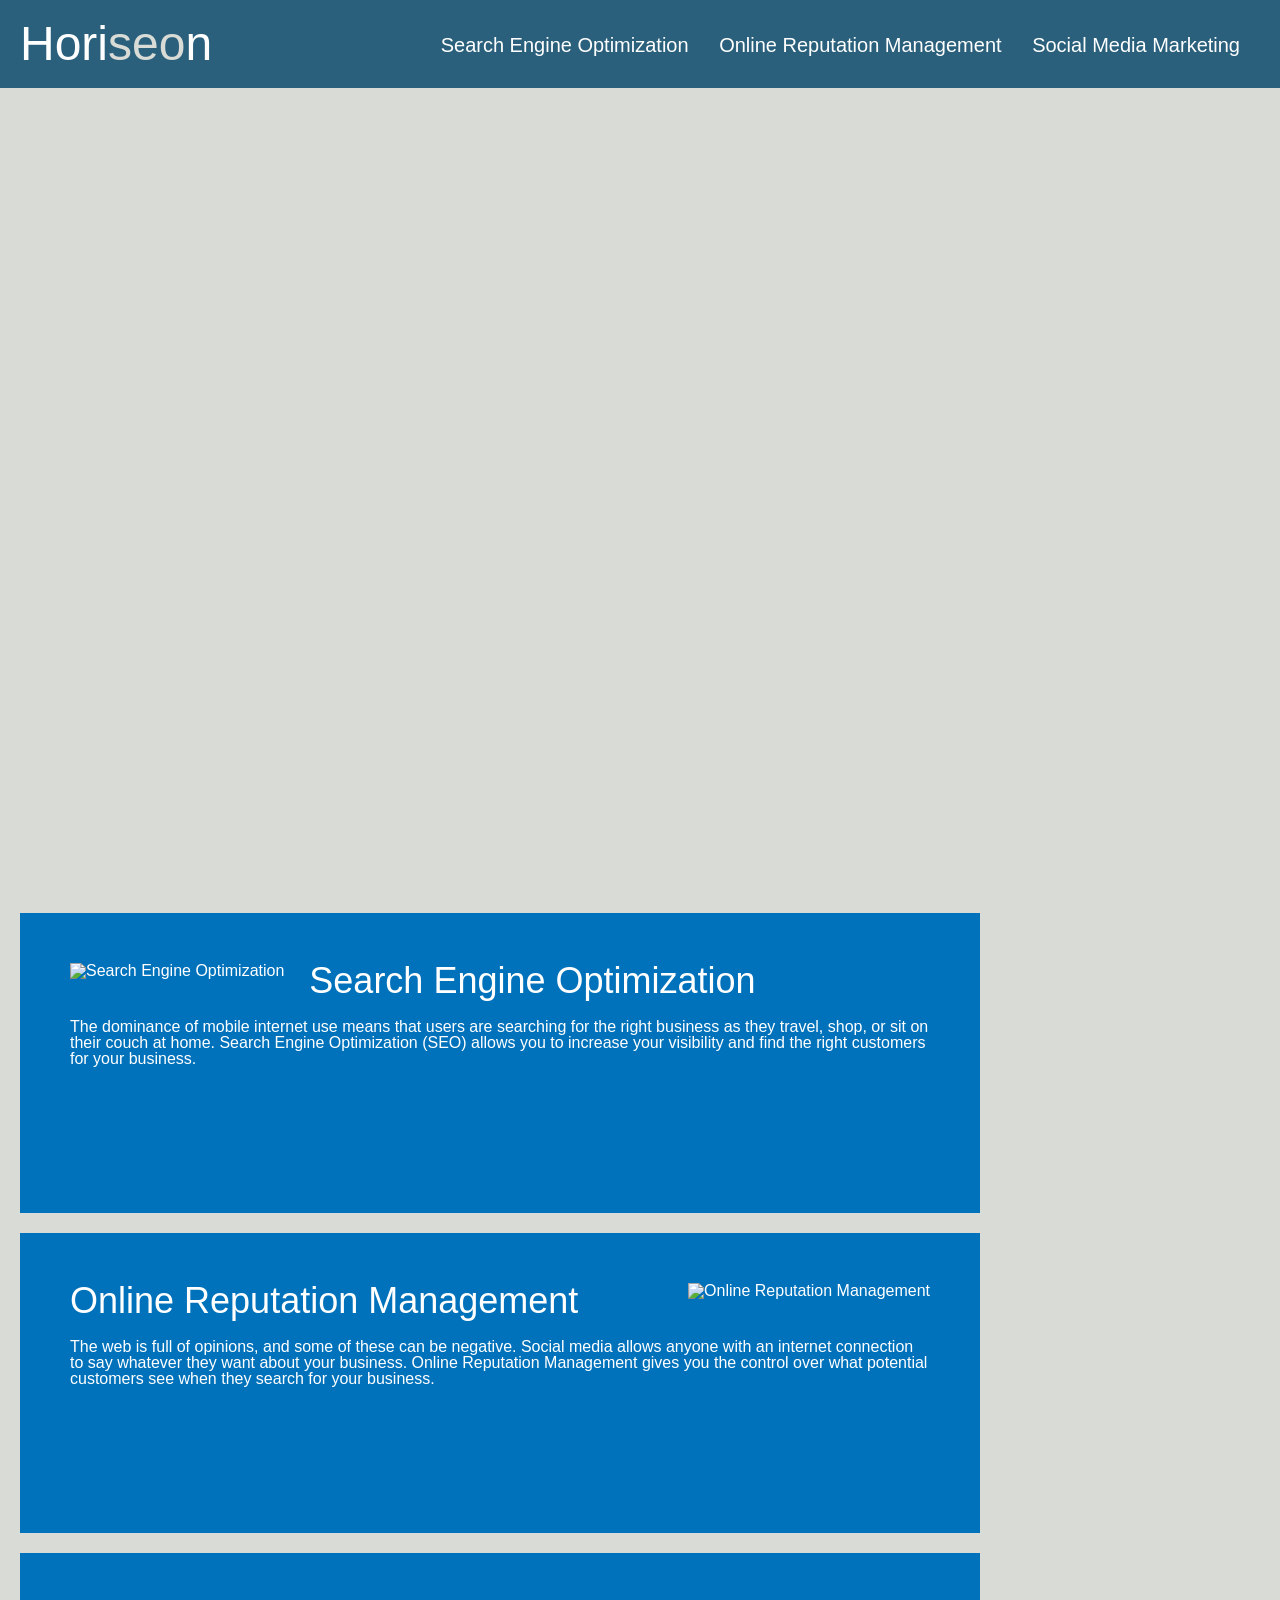
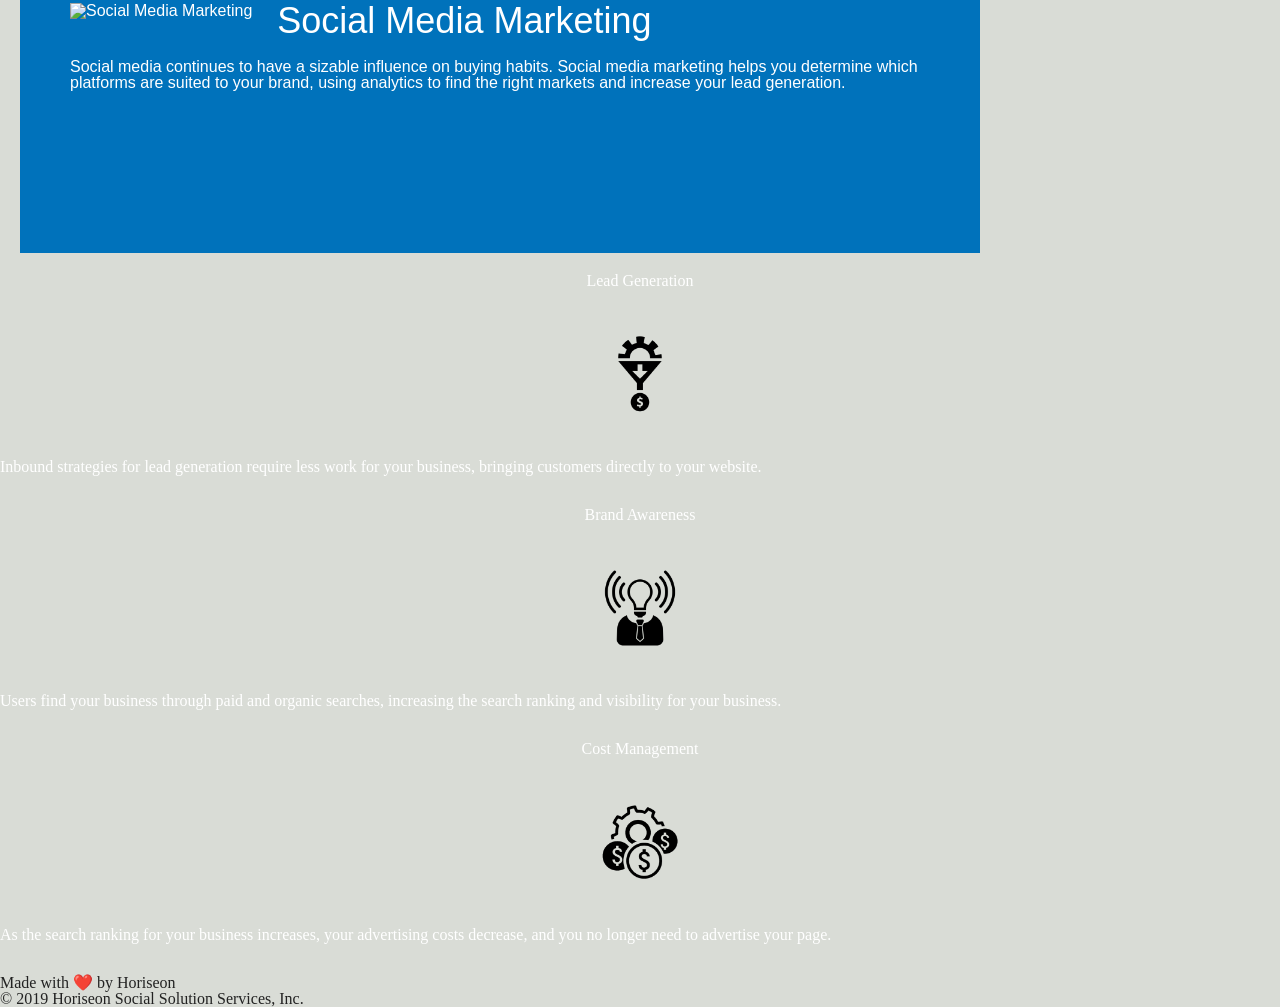
==== index.html @ 80b2a775 "substituted div tags for tags that has accessibility" ====
<!DOCTYPE html>
<html lang="en-us">

<head>
    <meta charset="UTF-8" />
    <link rel="stylesheet" type="text/css" href="./assets/css/reset.css">
    <link rel="stylesheet" type="text/css" href="./assets/css/style.css">
    <title>Horiseon - Digital Marketing</title>
</head>

<body>
    <header>
        <!-- Name of the company - Logo -->
        <h1>Hori<span class="seo">seo</span>n</h1>
        <!-- Navigation Bar -->
        <nav>
            <ul>
                <li><a href="#search-engine-optimization">Search Engine Optimization</a></li>
                <li><a href="#online-reputation-management">Online Reputation Management</a></li>
                <li><a href="#social-media-marketing">Social Media Marketing</a></li>
            </ul>
        </nav>
    </header>

    <main>
        <figure>
            <img src="" alt="">
        </figure>
    </main>

    <article>
        <div class="search-engine-optimization">
            <figure>
                <img src="./assets/images/search-engine-optimization.jpg" class="float-left" alt="Search Engine Optimization"/>
            </figure>
            <h2>Search Engine Optimization</h2>
            <p>The dominance of mobile internet use means that users are searching for the right business as they travel, shop, or sit on their couch at home. Search Engine Optimization (SEO) allows you to increase your visibility and find the right customers for your business.</p>
        </div>

        <div id="online-reputation-management" class="online-reputation-management">
            <figure>
                <img src="./assets/images/online-reputation-management.jpg" class="float-right" alt="Online Reputation Management" />
            </figure>
            <h2>Online Reputation Management</h2>
            <p>The web is full of opinions, and some of these can be negative. Social media allows anyone with an internet connection to say whatever they want about your business. Online Reputation Management gives you the control over what potential customers see when they search for your business.</p>
        </div>

        <div id="social-media-marketing" class="social-media-marketing">
            <figure>
                <img src="./assets/images/social-media-marketing.jpg" class="float-left" alt="Social Media Marketing"/>
            </figure>
            <h2>Social Media Marketing</h2>
            <p>Social media continues to have a sizable influence on buying habits. Social media marketing helps you determine which platforms are suited to your brand, using analytics to find the right markets and increase your lead generation.</p>
        </div>
    </article>

    <section>
        <div class="benefit-lead">
            <h3>Lead Generation</h3>
            <figure>
                <img src="./assets/images/lead-generation.png" alt="Lead Generation" />
            </figure>
            <p>Inbound strategies for lead generation require less work for your business, bringing customers directly to your website.</p>
        </div>
        <div class="benefit-brand">
            <h3>Brand Awareness</h3>
            <figure>
                <img src="./assets/images/brand-awareness.png" alt="Brand Awareness" />
            </figure>
            <p>Users find your business through paid and organic searches, increasing the search ranking and visibility for your business.</p>
        </div>
        <div class="benefit-cost">
            <h3>Cost Management</h3>
            <figure>
                <img src="./assets/images/cost-management.png" alt="Cost Management" />
            </figure>
            <p>As the search ranking for your business increases, your advertising costs decrease, and you no longer need to advertise your page.</p>
        </div>
    </section>

    <footer>
        <h2>Made with ❤️️ by Horiseon</h2>
        <small>&copy; 2019 Horiseon Social Solution Services, Inc.</small>
    </footer>
</body>

</html>
---- assets/css/style.css ----
* {
    box-sizing: border-box;
    padding: 0;
    margin: 0;
}

body {
    background-color: #d9dcd6;
}

header {
    padding: 20px;
    font-family: 'Trebuchet MS', 'Lucida Sans Unicode', 'Lucida Grande', 'Lucida Sans', Arial, sans-serif;
    background-color: #2a607c;
    color: #ffffff;
}

header h1 {
    display: inline-block;
    font-size: 48px;
}

header h1 .seo {
    color: #d9dcd6;
}

header nav {
    padding-top: 15px;
    margin-right: 20px;
    float: right;
    font-family: 'Gill Sans', 'Gill Sans MT', Calibri, 'Trebuchet MS', sans-serif;
    font-size: 20px;
}

header nav ul {
    list-style-type: none;
}

header nav ul li {
    display: inline-block;
    margin-left: 25px;
}

a {
    color: #ffffff;
    text-decoration: none;
}

p {
    font-size: 16px;
}

main {
    height: 800px;
    width: 100%;
    margin-bottom: 25px;
    background-image: url("../images/digital-marketing-meeting.jpg");
    background-size: cover;
    background-position: center;
}

.float-left {
    float: left;
    margin-right: 25px;
}

.float-right {
    float: right;
    margin-left: 25px;
}

article {
    width: 75%;
    display: inline-block;
    margin-left: 20px;
}

.benefits {
    margin-right: 20px;
    padding: 20px;
    clear: both;
    float: right;
    width: 20%;
    height: 100%;
    font-family: 'Gill Sans', 'Gill Sans MT', Calibri, 'Trebuchet MS', sans-serif;
    background-color: #2589bd;
}

.benefit-lead {
    margin-bottom: 32px;
    color: #ffffff;
}

.benefit-brand {
    margin-bottom: 32px;
    color: #ffffff;
}

.benefit-cost {
    margin-bottom: 32px;
    color: #ffffff;
}

.benefit-lead h3 {
    margin-bottom: 10px;
    text-align: center;
}

.benefit-brand h3 {
    margin-bottom: 10px;
    text-align: center;
}

.benefit-cost h3 {
    margin-bottom: 10px;
    text-align: center;
}

.benefit-lead img {
    display: block;
    margin: 10px auto;
    max-width: 150px;
}

.benefit-brand img {
    display: block;
    margin: 10px auto;
    max-width: 150px;
}

.benefit-cost img {
    display: block;
    margin: 10px auto;
    max-width: 150px;
}

.search-engine-optimization {
    margin-bottom: 20px;
    padding: 50px;
    height: 300px;
    font-family: 'Gill Sans', 'Gill Sans MT', Calibri, 'Trebuchet MS', sans-serif;
    background-color: #0072bb;
    color: #ffffff;
}

.online-reputation-management {
    margin-bottom: 20px;
    padding: 50px;
    height: 300px;
    font-family: 'Gill Sans', 'Gill Sans MT', Calibri, 'Trebuchet MS', sans-serif;
    background-color: #0072bb;
    color: #ffffff;
}

.social-media-marketing {
    margin-bottom: 20px;
    padding: 50px;
    height: 300px;
    font-family: 'Gill Sans', 'Gill Sans MT', Calibri, 'Trebuchet MS', sans-serif;
    background-color: #0072bb;
    color: #ffffff;
}

.search-engine-optimization img {
    max-height: 200px;
}

.online-reputation-management img {
    max-height: 200px;
}

.social-media-marketing img {
    max-height: 200px;
}

.search-engine-optimization h2 {
    margin-bottom: 20px;
    font-size: 36px;
}

.online-reputation-management h2 {
    margin-bottom: 20px;
    font-size: 36px;
}

.social-media-marketing h2 {
    margin-bottom: 20px;
    font-size: 36px;
}

.footer {
    padding: 30px;
    clear: both;
    font-family: 'Trebuchet MS', 'Lucida Sans Unicode', 'Lucida Grande', 'Lucida Sans', Arial, sans-serif;
    text-align: center;
}

.footer h2 {
    font-size: 20px;
}
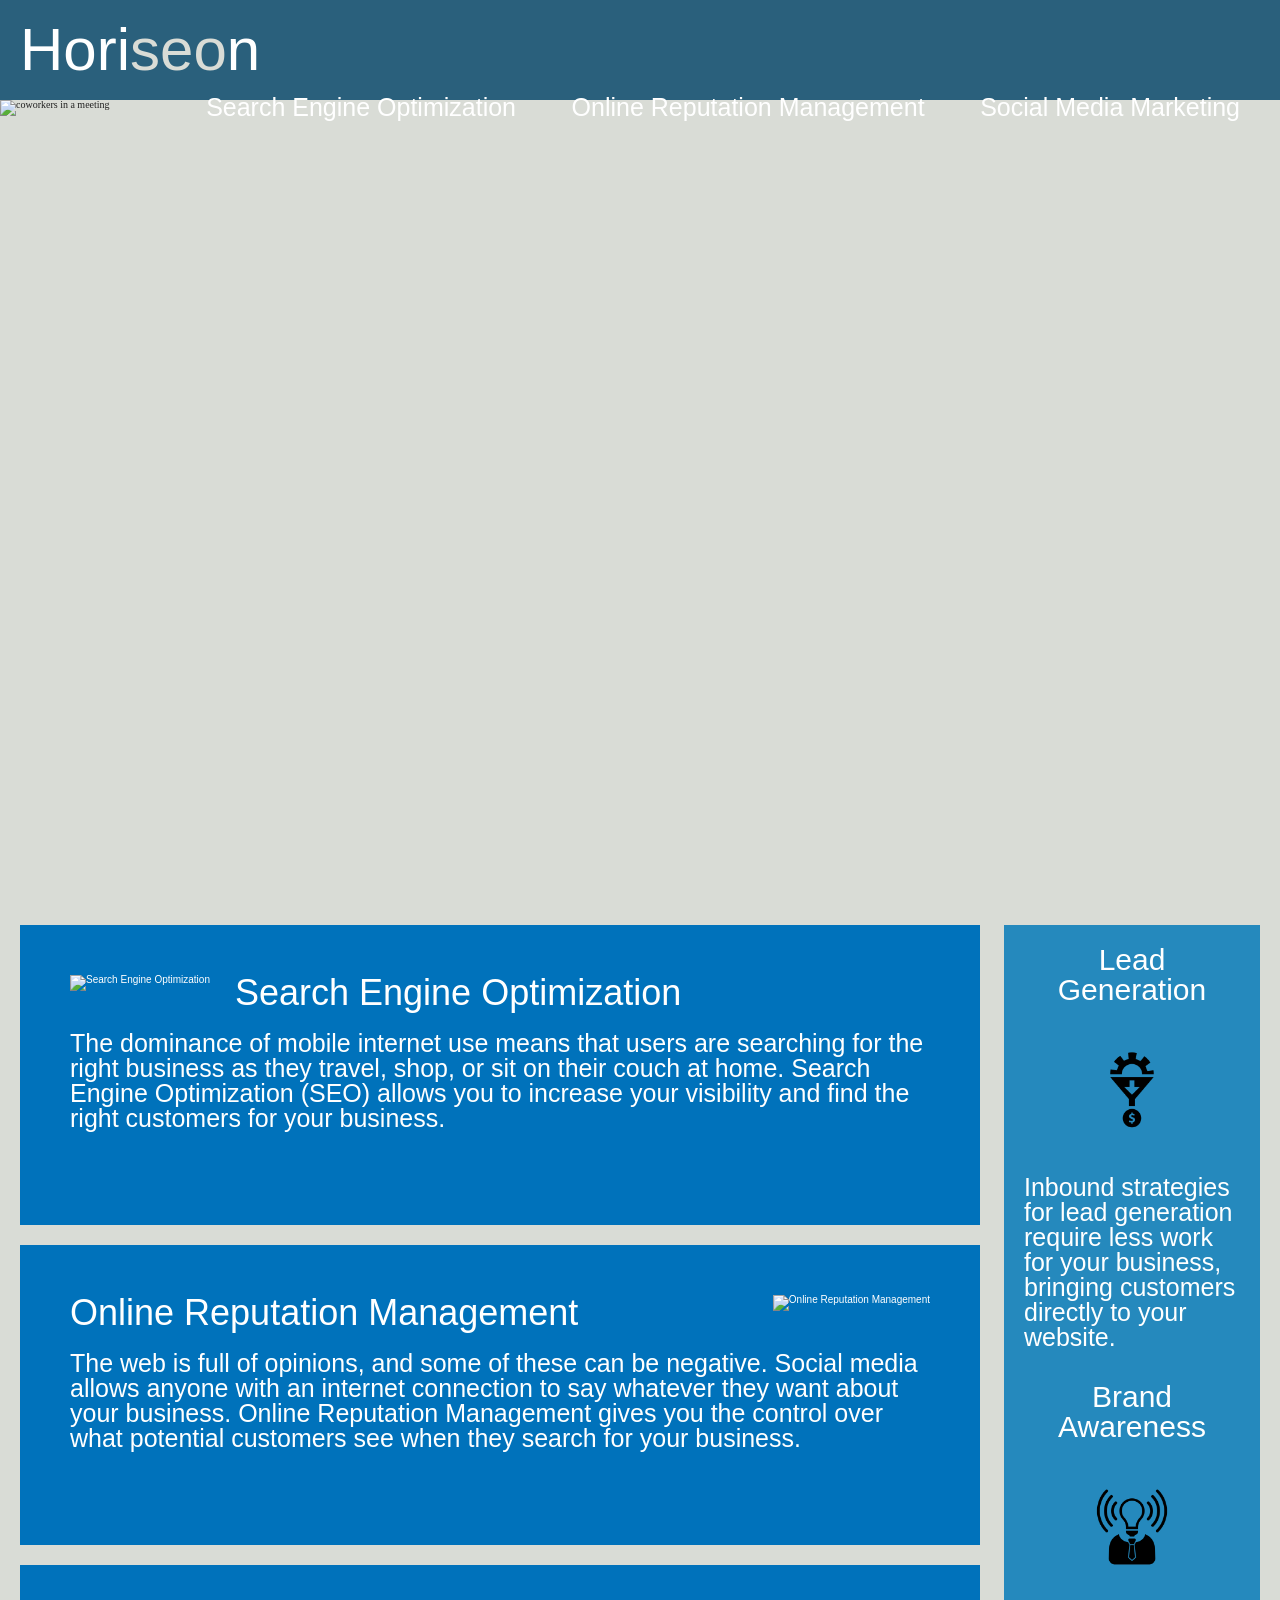
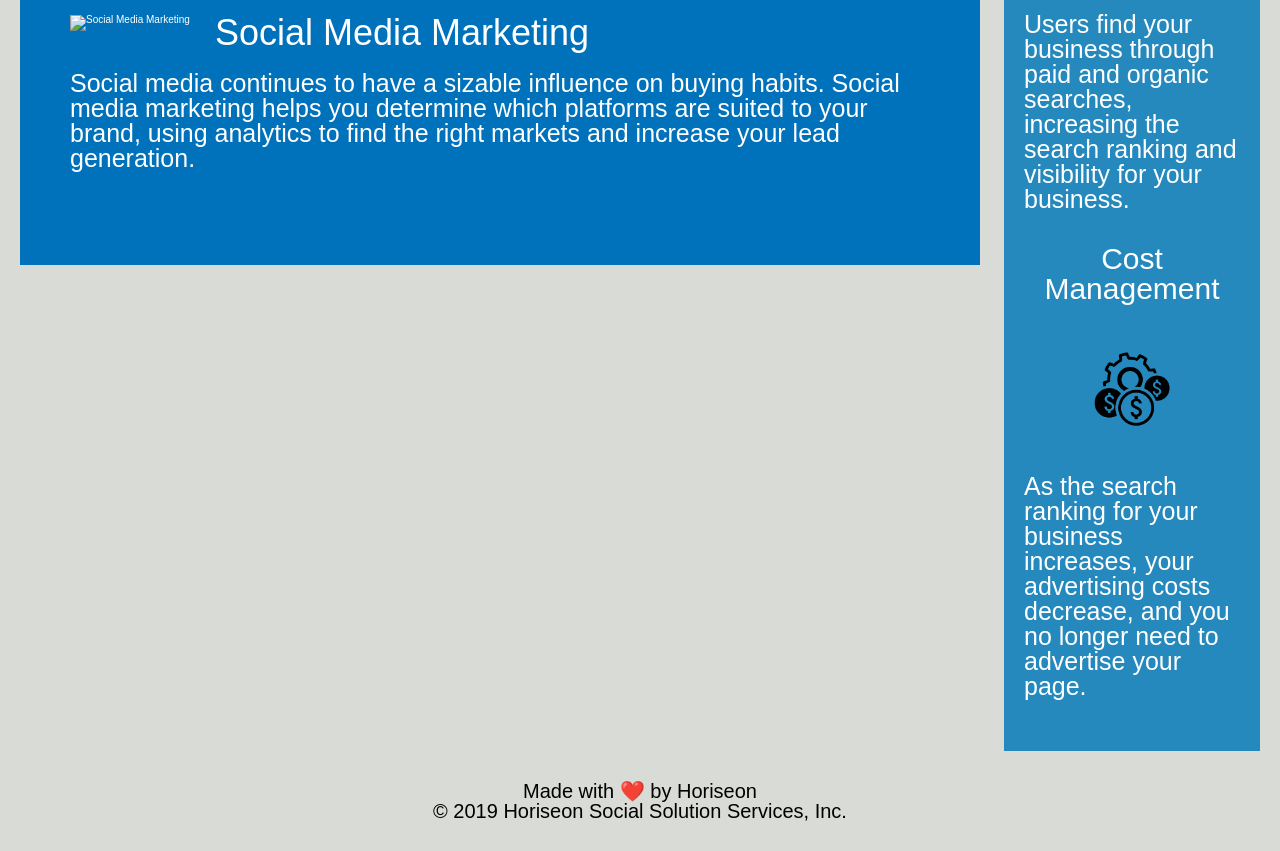
==== commit 43413321: "recovered all tha changes that I thought I had lost" ====
--- a/index.html
+++ b/index.html
@@ -5,83 +5,89 @@
     <meta charset="UTF-8" />
     <link rel="stylesheet" type="text/css" href="./assets/css/reset.css">
     <link rel="stylesheet" type="text/css" href="./assets/css/style.css">
-    <title>Horiseon - Digital Marketing</title>
+    <title>Horiseon - Media Marketing</title>
 </head>
 
 <body>
-    <header>
-        <!-- Name of the company - Logo -->
-        <h1>Hori<span class="seo">seo</span>n</h1>
-        <!-- Navigation Bar -->
-        <nav>
-            <ul>
-                <li><a href="#search-engine-optimization">Search Engine Optimization</a></li>
-                <li><a href="#online-reputation-management">Online Reputation Management</a></li>
-                <li><a href="#social-media-marketing">Social Media Marketing</a></li>
-            </ul>
-        </nav>
-    </header>
+   <header>
+      <!-- Name of the company - Logo -->
+      <h1>Hori<span class="seo">seo</span>n</h1>
+      <!-- Navigation Bar -->
+      <nav>
+         <ul>
+            <li><a href="#search-engine-optimization">Search Engine Optimization</a></li>
+            <li><a href="#online-reputation-management">Online Reputation Management</a></li>
+            <li><a href="#social-media-marketing">Social Media Marketing</a></li>
+         </ul>
+      </nav>
+   </header>
 
-    <main>
-        <figure>
-            <img src="" alt="">
-        </figure>
-    </main>
+   <!-- Main picture -->
+   <main>
+      <figure>
+         <img src="" alt="coworkers in a meeting">
+      </figure>
+   </main>
 
-    <article>
-        <div class="search-engine-optimization">
-            <figure>
-                <img src="./assets/images/search-engine-optimization.jpg" class="float-left" alt="Search Engine Optimization"/>
-            </figure>
-            <h2>Search Engine Optimization</h2>
-            <p>The dominance of mobile internet use means that users are searching for the right business as they travel, shop, or sit on their couch at home. Search Engine Optimization (SEO) allows you to increase your visibility and find the right customers for your business.</p>
-        </div>
+   <!-- Articles connected to nav link -->
+   <article>
+      <div id="search-engine-optimization" class="content-box">
+         <figure>
+            <img src="./assets/images/search-engine-optimization.jpg" class="float-left" alt="Search Engine Optimization"/>
+         </figure>
+         <h2>Search Engine Optimization</h2>
+         <p>The dominance of mobile internet use means that users are searching for the right business as they travel, shop, or sit on their couch at home. Search Engine Optimization (SEO) allows you to increase your visibility and find the right customers for your business.</p>
+      </div>
+      
+      <div id="online-reputation-management" class="content-box">
+         <figure>
+            <img src="./assets/images/online-reputation-management.jpg" class="float-right" alt="Online Reputation Management" />
+         </figure>
+         <h2>Online Reputation Management</h2>
+         <p>The web is full of opinions, and some of these can be negative. Social media allows anyone with an internet connection to say whatever they want about your business. Online Reputation Management gives you the control over what potential customers see when they search for your business.</p>
+      </div>
 
-        <div id="online-reputation-management" class="online-reputation-management">
-            <figure>
-                <img src="./assets/images/online-reputation-management.jpg" class="float-right" alt="Online Reputation Management" />
-            </figure>
-            <h2>Online Reputation Management</h2>
-            <p>The web is full of opinions, and some of these can be negative. Social media allows anyone with an internet connection to say whatever they want about your business. Online Reputation Management gives you the control over what potential customers see when they search for your business.</p>
-        </div>
+      <div id="social-media-marketing" class="content-box">
+         <figure>
+            <img src="./assets/images/social-media-marketing.jpg" class="float-left" alt="Social Media Marketing"/>
+         </figure>
+         <h2>Social Media Marketing</h2>
+         <p>Social media continues to have a sizable influence on buying habits. Social media marketing helps you determine which platforms are suited to your brand, using analytics to find the right markets and increase your lead generation.</p>
+      </div>
+   </article>
 
-        <div id="social-media-marketing" class="social-media-marketing">
-            <figure>
-                <img src="./assets/images/social-media-marketing.jpg" class="float-left" alt="Social Media Marketing"/>
-            </figure>
-            <h2>Social Media Marketing</h2>
-            <p>Social media continues to have a sizable influence on buying habits. Social media marketing helps you determine which platforms are suited to your brand, using analytics to find the right markets and increase your lead generation.</p>
-        </div>
-    </article>
+   <!-- Benefits Container -->
+   <section class="benefits">
+      <div class="benefit-box">
+         <h3>Lead Generation</h3>
+         <figure>
+            <img src="./assets/images/lead-generation.png" alt="Lead Generation" />
+         </figure>
+         <p>Inbound strategies for lead generation require less work for your business, bringing customers directly to your website.</p>
+      </div>
 
-    <section>
-        <div class="benefit-lead">
-            <h3>Lead Generation</h3>
-            <figure>
-                <img src="./assets/images/lead-generation.png" alt="Lead Generation" />
-            </figure>
-            <p>Inbound strategies for lead generation require less work for your business, bringing customers directly to your website.</p>
-        </div>
-        <div class="benefit-brand">
-            <h3>Brand Awareness</h3>
-            <figure>
-                <img src="./assets/images/brand-awareness.png" alt="Brand Awareness" />
-            </figure>
-            <p>Users find your business through paid and organic searches, increasing the search ranking and visibility for your business.</p>
-        </div>
-        <div class="benefit-cost">
-            <h3>Cost Management</h3>
-            <figure>
-                <img src="./assets/images/cost-management.png" alt="Cost Management" />
-            </figure>
-            <p>As the search ranking for your business increases, your advertising costs decrease, and you no longer need to advertise your page.</p>
-        </div>
-    </section>
+      <div class="benefit-box">
+         <h3>Brand Awareness</h3>
+         <figure>
+            <img src="./assets/images/brand-awareness.png" alt="Brand Awareness" />
+         </figure>
+         <p>Users find your business through paid and organic searches, increasing the search ranking and visibility for your business.</p>
+      </div>
 
-    <footer>
-        <h2>Made with ❤️️ by Horiseon</h2>
-        <small>&copy; 2019 Horiseon Social Solution Services, Inc.</small>
-    </footer>
+      <div class="benefit-box">
+         <h3>Cost Management</h3>
+         <figure>
+            <img src="./assets/images/cost-management.png" alt="Cost Management" />
+         </figure>
+         <p>As the search ranking for your business increases, your advertising costs decrease, and you no longer need to advertise your page.</p>
+      </div>
+   </section>
+
+   <!-- Footer of the page -->
+   <footer>
+      <h2>Made with ❤️️ by Horiseon</h2>
+      <small>&copy; 2019 Horiseon Social Solution Services, Inc.</small>
+   </footer>
 </body>
 
 </html>
--- a/assets/css/style.css
+++ b/assets/css/style.css
@@ -4,20 +4,39 @@
     margin: 0;
 }
 
+html {
+    font-size: 10px;
+}
+
+h1 {
+    display: inline-block;
+    font-size: 6rem;
+}
+
+h2 {
+    font-size: 4.5rem;
+}
+
+h3 {
+    font-size: 3rem;
+}
+
+a, p {
+    font-size: 2.5rem;
+    text-decoration: none;
+    color: white;
+}
+
 body {
     background-color: #d9dcd6;
 }
 
+/* LOGO AND NAVIGATION BAR */
 header {
-    padding: 20px;
+    padding: 2rem;
     font-family: 'Trebuchet MS', 'Lucida Sans Unicode', 'Lucida Grande', 'Lucida Sans', Arial, sans-serif;
     background-color: #2a607c;
     color: #ffffff;
-}
-
-header h1 {
-    display: inline-block;
-    font-size: 48px;
 }
 
 header h1 .seo {
@@ -25,11 +44,11 @@
 }
 
 header nav {
-    padding-top: 15px;
-    margin-right: 20px;
+    padding-top: 1.5rem;
+    margin-right: 2rem;
     float: right;
     font-family: 'Gill Sans', 'Gill Sans MT', Calibri, 'Trebuchet MS', sans-serif;
-    font-size: 20px;
+    font-size: 2rem;
 }
 
 header nav ul {
@@ -38,46 +57,59 @@
 
 header nav ul li {
     display: inline-block;
-    margin-left: 25px;
+    margin-left: 5rem;
 }
 
-a {
-    color: #ffffff;
-    text-decoration: none;
-}
-
-p {
-    font-size: 16px;
-}
-
+/* MAIN PICTURE OF THE WEBSITE */
 main {
-    height: 800px;
+    height: 80rem;
     width: 100%;
-    margin-bottom: 25px;
+    margin-bottom: 2.5rem;
     background-image: url("../images/digital-marketing-meeting.jpg");
     background-size: cover;
     background-position: center;
 }
 
+/* ARTICLES CONNECTED TO NAV LINK */
 .float-left {
     float: left;
-    margin-right: 25px;
+    margin-right: 2.5rem;
 }
 
 .float-right {
     float: right;
-    margin-left: 25px;
+    margin-left: 2.5rem;
 }
 
 article {
     width: 75%;
     display: inline-block;
-    margin-left: 20px;
+    margin-left: 2rem;
 }
 
+.content-box {
+    margin-bottom: 2rem;
+    padding: 5rem;
+    height: 30rem;
+    font-family: 'Gill Sans', 'Gill Sans MT', Calibri, 'Trebuchet MS', sans-serif;
+    background-color: #0072bb;
+    color: #ffffff;
+}
+
+.content-box img {
+    max-height: 20rem;
+}
+
+.content-box h2 {
+    margin-bottom: 2rem;
+    font-size: 3.6rem;
+}
+
+
+/* BENEFITS */
 .benefits {
-    margin-right: 20px;
-    padding: 20px;
+    margin-right: 2rem;
+    padding: 2rem;
     clear: both;
     float: right;
     width: 20%;
@@ -86,115 +118,32 @@
     background-color: #2589bd;
 }
 
-.benefit-lead {
-    margin-bottom: 32px;
+.benefit-box {
+    margin-bottom: 3.2rem;
     color: #ffffff;
 }
 
-.benefit-brand {
-    margin-bottom: 32px;
-    color: #ffffff;
-}
-
-.benefit-cost {
-    margin-bottom: 32px;
-    color: #ffffff;
-}
-
-.benefit-lead h3 {
-    margin-bottom: 10px;
+.benefit-box h3 {
+    margin-bottom: 1rem;
     text-align: center;
 }
 
-.benefit-brand h3 {
-    margin-bottom: 10px;
-    text-align: center;
+.benefit-box img {
+    display: block;
+    margin: 1rem auto;
+    max-width: 15rem;
 }
 
-.benefit-cost h3 {
-    margin-bottom: 10px;
-    text-align: center;
-}
 
-.benefit-lead img {
-    display: block;
-    margin: 10px auto;
-    max-width: 150px;
-}
-
-.benefit-brand img {
-    display: block;
-    margin: 10px auto;
-    max-width: 150px;
-}
-
-.benefit-cost img {
-    display: block;
-    margin: 10px auto;
-    max-width: 150px;
-}
-
-.search-engine-optimization {
-    margin-bottom: 20px;
-    padding: 50px;
-    height: 300px;
-    font-family: 'Gill Sans', 'Gill Sans MT', Calibri, 'Trebuchet MS', sans-serif;
-    background-color: #0072bb;
-    color: #ffffff;
-}
-
-.online-reputation-management {
-    margin-bottom: 20px;
-    padding: 50px;
-    height: 300px;
-    font-family: 'Gill Sans', 'Gill Sans MT', Calibri, 'Trebuchet MS', sans-serif;
-    background-color: #0072bb;
-    color: #ffffff;
-}
-
-.social-media-marketing {
-    margin-bottom: 20px;
-    padding: 50px;
-    height: 300px;
-    font-family: 'Gill Sans', 'Gill Sans MT', Calibri, 'Trebuchet MS', sans-serif;
-    background-color: #0072bb;
-    color: #ffffff;
-}
-
-.search-engine-optimization img {
-    max-height: 200px;
-}
-
-.online-reputation-management img {
-    max-height: 200px;
-}
-
-.social-media-marketing img {
-    max-height: 200px;
-}
-
-.search-engine-optimization h2 {
-    margin-bottom: 20px;
-    font-size: 36px;
-}
-
-.online-reputation-management h2 {
-    margin-bottom: 20px;
-    font-size: 36px;
-}
-
-.social-media-marketing h2 {
-    margin-bottom: 20px;
-    font-size: 36px;
-}
-
-.footer {
-    padding: 30px;
+/* FOOTER OF THE PAGE */
+footer {
+    padding: 3rem;
     clear: both;
     font-family: 'Trebuchet MS', 'Lucida Sans Unicode', 'Lucida Grande', 'Lucida Sans', Arial, sans-serif;
     text-align: center;
 }
 
-.footer h2 {
-    font-size: 20px;
-}
+footer h2, small{
+    font-size: 2rem;
+    color: black;
+}
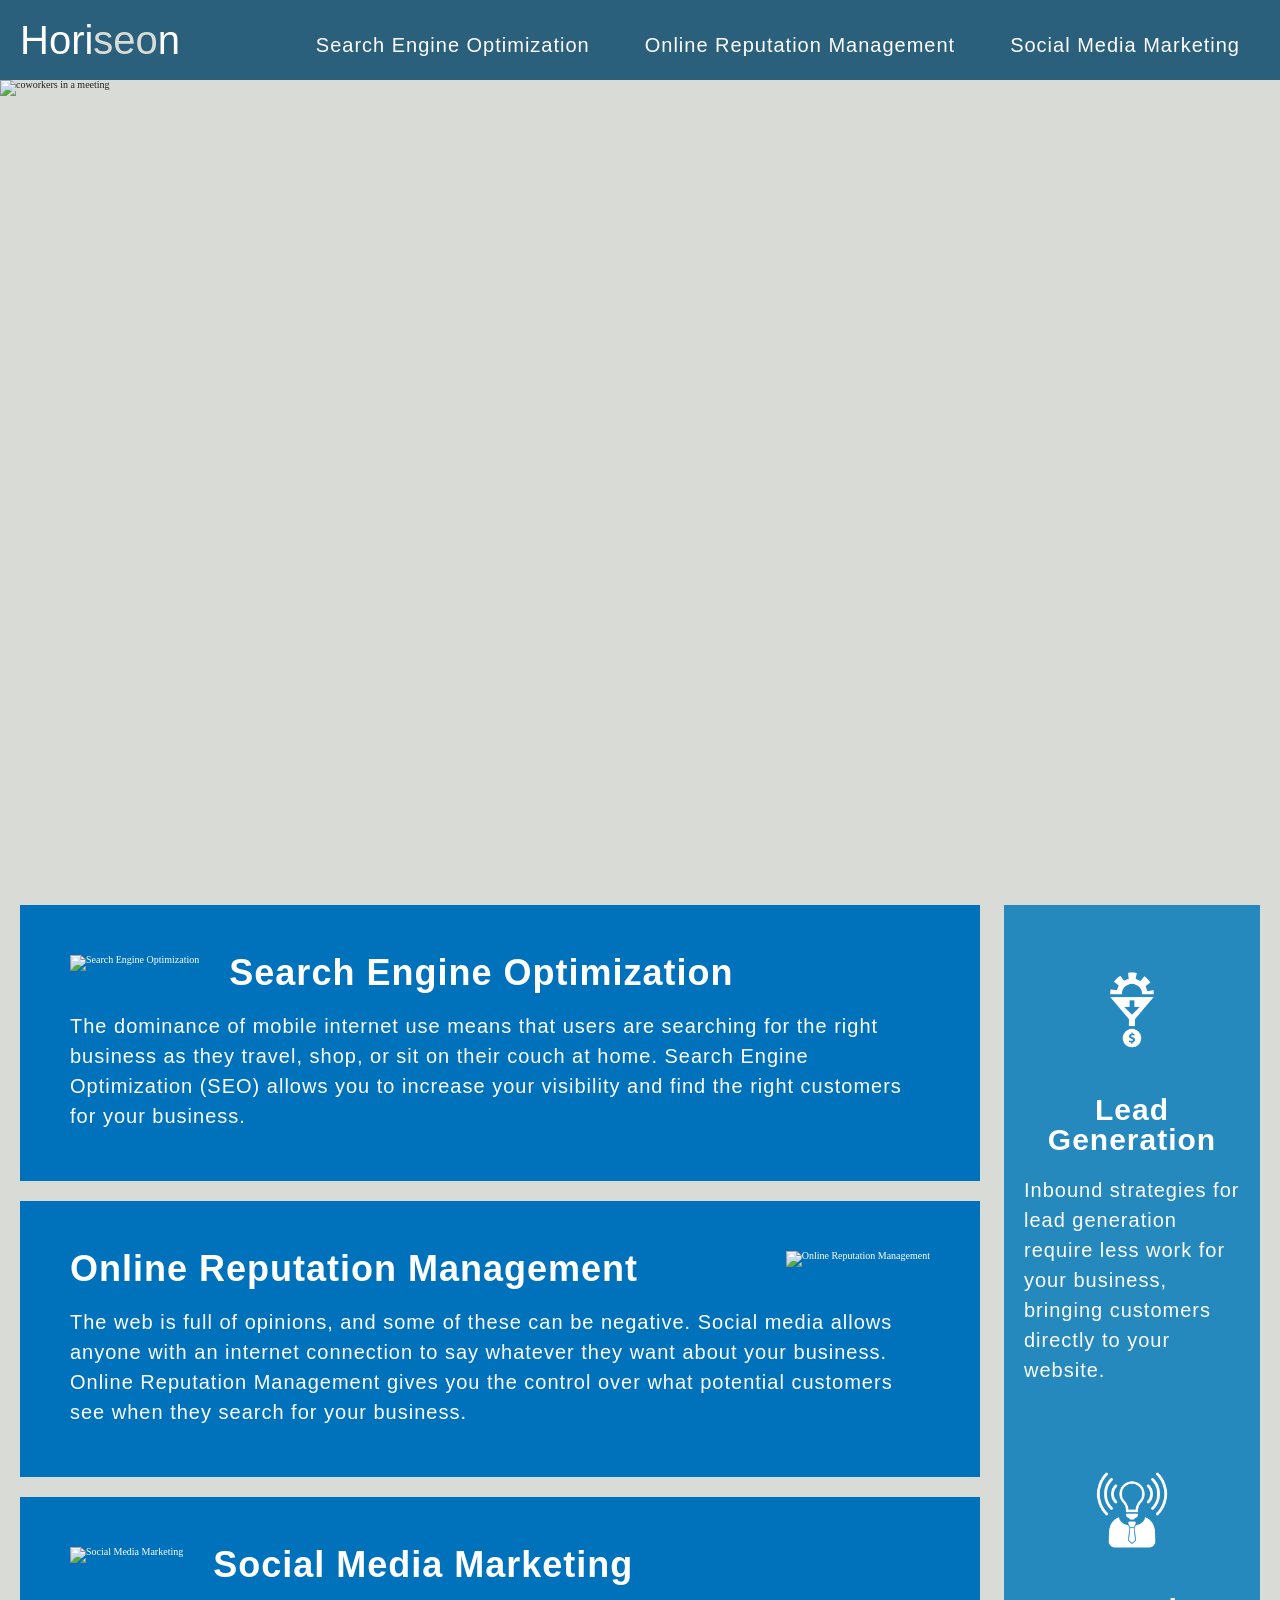
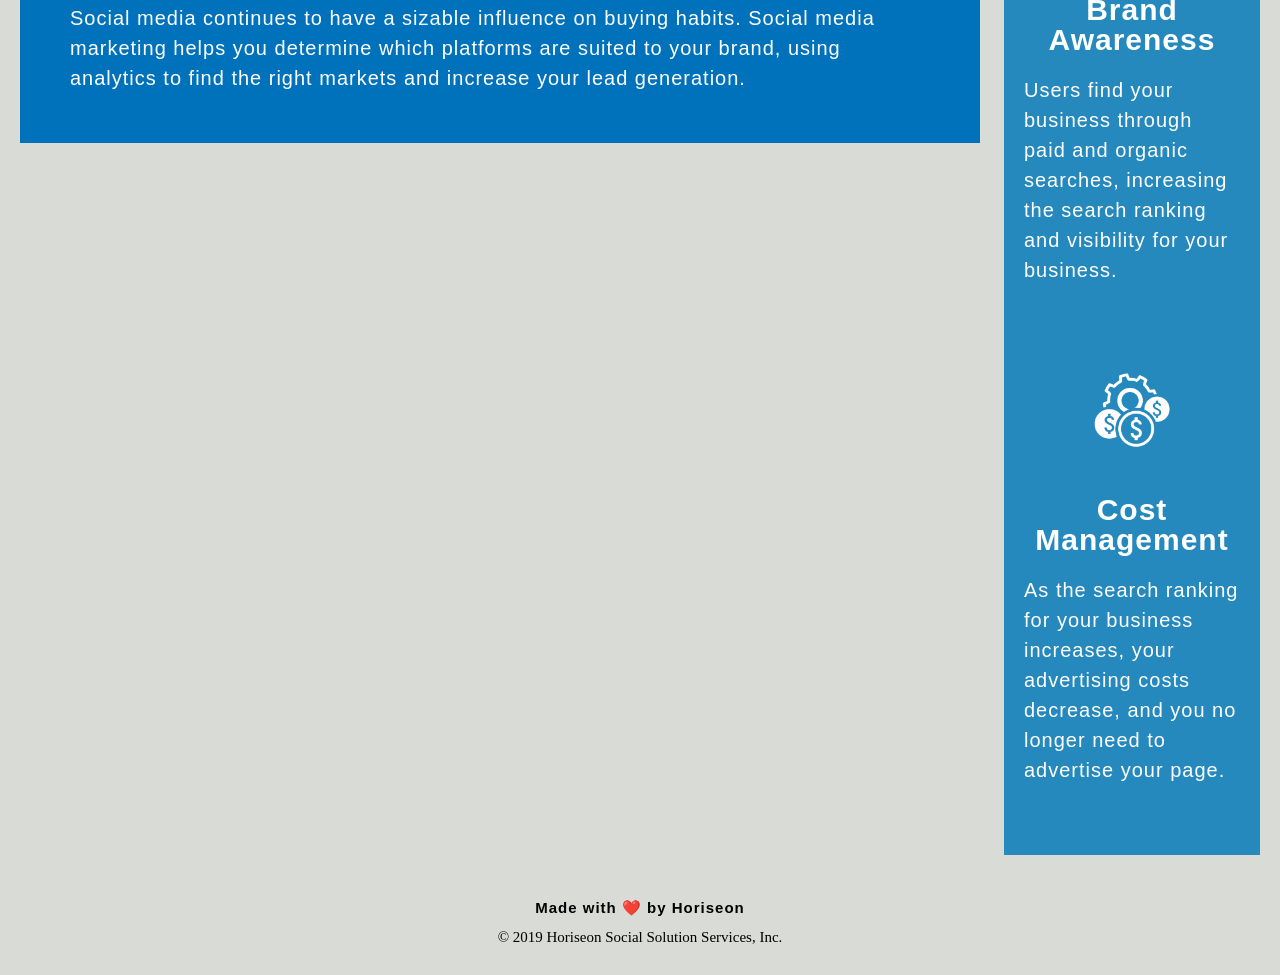
==== commit 87970c13: "Done with accessibility, will start learning about SEO for the next changes" ====
--- a/index.html
+++ b/index.html
@@ -25,7 +25,7 @@
    <!-- Main picture -->
    <main>
       <figure>
-         <img src="" alt="coworkers in a meeting">
+         <img src="" title="coworkers in a meeting">
       </figure>
    </main>
 
@@ -59,26 +59,26 @@
    <!-- Benefits Container -->
    <section class="benefits">
       <div class="benefit-box">
-         <h3>Lead Generation</h3>
          <figure>
             <img src="./assets/images/lead-generation.png" alt="Lead Generation" />
          </figure>
+         <h3>Lead Generation</h3>
          <p>Inbound strategies for lead generation require less work for your business, bringing customers directly to your website.</p>
       </div>
 
       <div class="benefit-box">
-         <h3>Brand Awareness</h3>
          <figure>
             <img src="./assets/images/brand-awareness.png" alt="Brand Awareness" />
          </figure>
+         <h3>Brand Awareness</h3>
          <p>Users find your business through paid and organic searches, increasing the search ranking and visibility for your business.</p>
       </div>
 
       <div class="benefit-box">
-         <h3>Cost Management</h3>
          <figure>
             <img src="./assets/images/cost-management.png" alt="Cost Management" />
          </figure>
+         <h3>Cost Management</h3>
          <p>As the search ranking for your business increases, your advertising costs decrease, and you no longer need to advertise your page.</p>
       </div>
    </section>
--- a/assets/css/style.css
+++ b/assets/css/style.css
@@ -9,32 +9,43 @@
 }
 
 h1 {
+    font-family: 'Trebuchet MS', 'Lucida Sans Unicode', 'Lucida Grande', 'Lucida Sans', Arial, sans-serif;
     display: inline-block;
-    font-size: 6rem;
+    font-size: 4rem;
 }
 
 h2 {
-    font-size: 4.5rem;
+    font-family: 'Trebuchet MS', 'Lucida Sans Unicode', 'Lucida Grande', 'Lucida Sans', Arial, sans-serif;
+    font-size: 3rem;
+    letter-spacing: 0.1rem;
+    font-weight: 700;
 }
 
 h3 {
+    font-family: 'Trebuchet MS', 'Lucida Sans Unicode', 'Lucida Grande', 'Lucida Sans', Arial, sans-serif;
     font-size: 3rem;
+    letter-spacing: 0.1rem;
+    font-weight: 700;
 }
 
 a, p {
-    font-size: 2.5rem;
+    font-family: 'Gill Sans', 'Gill Sans MT', Calibri, 'Trebuchet MS', sans-serif;
+    font-size: 2rem;
+    font-weight: 100;
     text-decoration: none;
     color: white;
+    line-height: 1.5;
+    letter-spacing: 0.1rem;
 }
 
 body {
     background-color: #d9dcd6;
 }
 
+
 /* LOGO AND NAVIGATION BAR */
 header {
     padding: 2rem;
-    font-family: 'Trebuchet MS', 'Lucida Sans Unicode', 'Lucida Grande', 'Lucida Sans', Arial, sans-serif;
     background-color: #2a607c;
     color: #ffffff;
 }
@@ -47,18 +58,22 @@
     padding-top: 1.5rem;
     margin-right: 2rem;
     float: right;
-    font-family: 'Gill Sans', 'Gill Sans MT', Calibri, 'Trebuchet MS', sans-serif;
     font-size: 2rem;
 }
 
-header nav ul {
+header ul {
     list-style-type: none;
 }
 
-header nav ul li {
+header li {
     display: inline-block;
     margin-left: 5rem;
 }
+
+header a {
+    line-height: 1;
+}
+
 
 /* MAIN PICTURE OF THE WEBSITE */
 main {
@@ -70,30 +85,31 @@
     background-position: center;
 }
 
+
 /* ARTICLES CONNECTED TO NAV LINK */
 .float-left {
     float: left;
-    margin-right: 2.5rem;
+    margin-right: 3rem;
 }
 
 .float-right {
     float: right;
-    margin-left: 2.5rem;
+    margin-left: 3rem;
 }
 
 article {
     width: 75%;
+    margin-left: 2rem;
     display: inline-block;
-    margin-left: 2rem;
 }
 
 .content-box {
     margin-bottom: 2rem;
     padding: 5rem;
-    height: 30rem;
-    font-family: 'Gill Sans', 'Gill Sans MT', Calibri, 'Trebuchet MS', sans-serif;
+    height: auto;
     background-color: #0072bb;
     color: #ffffff;
+    overflow: auto;
 }
 
 .content-box img {
@@ -114,17 +130,16 @@
     float: right;
     width: 20%;
     height: 100%;
-    font-family: 'Gill Sans', 'Gill Sans MT', Calibri, 'Trebuchet MS', sans-serif;
     background-color: #2589bd;
 }
 
 .benefit-box {
-    margin-bottom: 3.2rem;
+    margin-bottom: 5rem;
     color: #ffffff;
 }
 
 .benefit-box h3 {
-    margin-bottom: 1rem;
+    margin-bottom: 2rem;
     text-align: center;
 }
 
@@ -132,6 +147,7 @@
     display: block;
     margin: 1rem auto;
     max-width: 15rem;
+    filter: invert(1);
 }
 
 
@@ -139,11 +155,11 @@
 footer {
     padding: 3rem;
     clear: both;
-    font-family: 'Trebuchet MS', 'Lucida Sans Unicode', 'Lucida Grande', 'Lucida Sans', Arial, sans-serif;
     text-align: center;
 }
 
 footer h2, small{
-    font-size: 2rem;
+    font-size: 1.5rem;
     color: black;
+    padding: 1.5rem;
 }
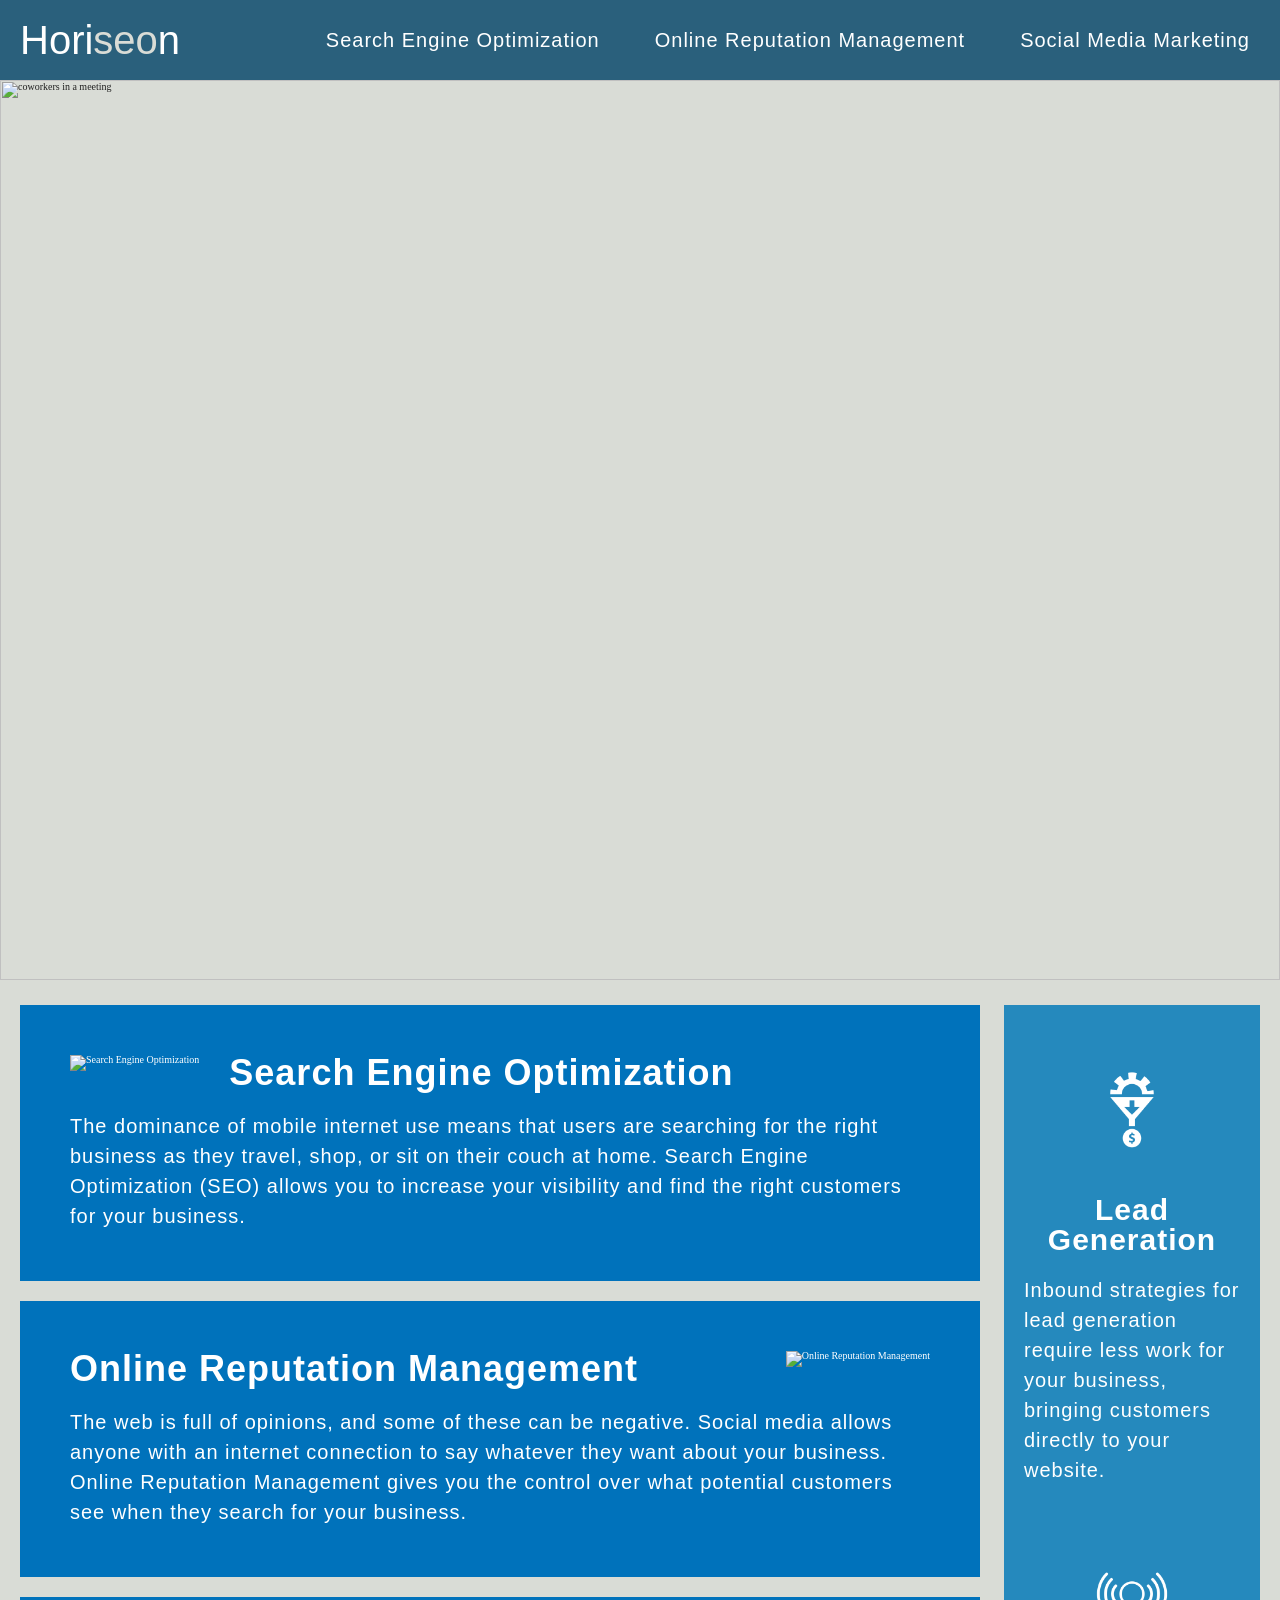
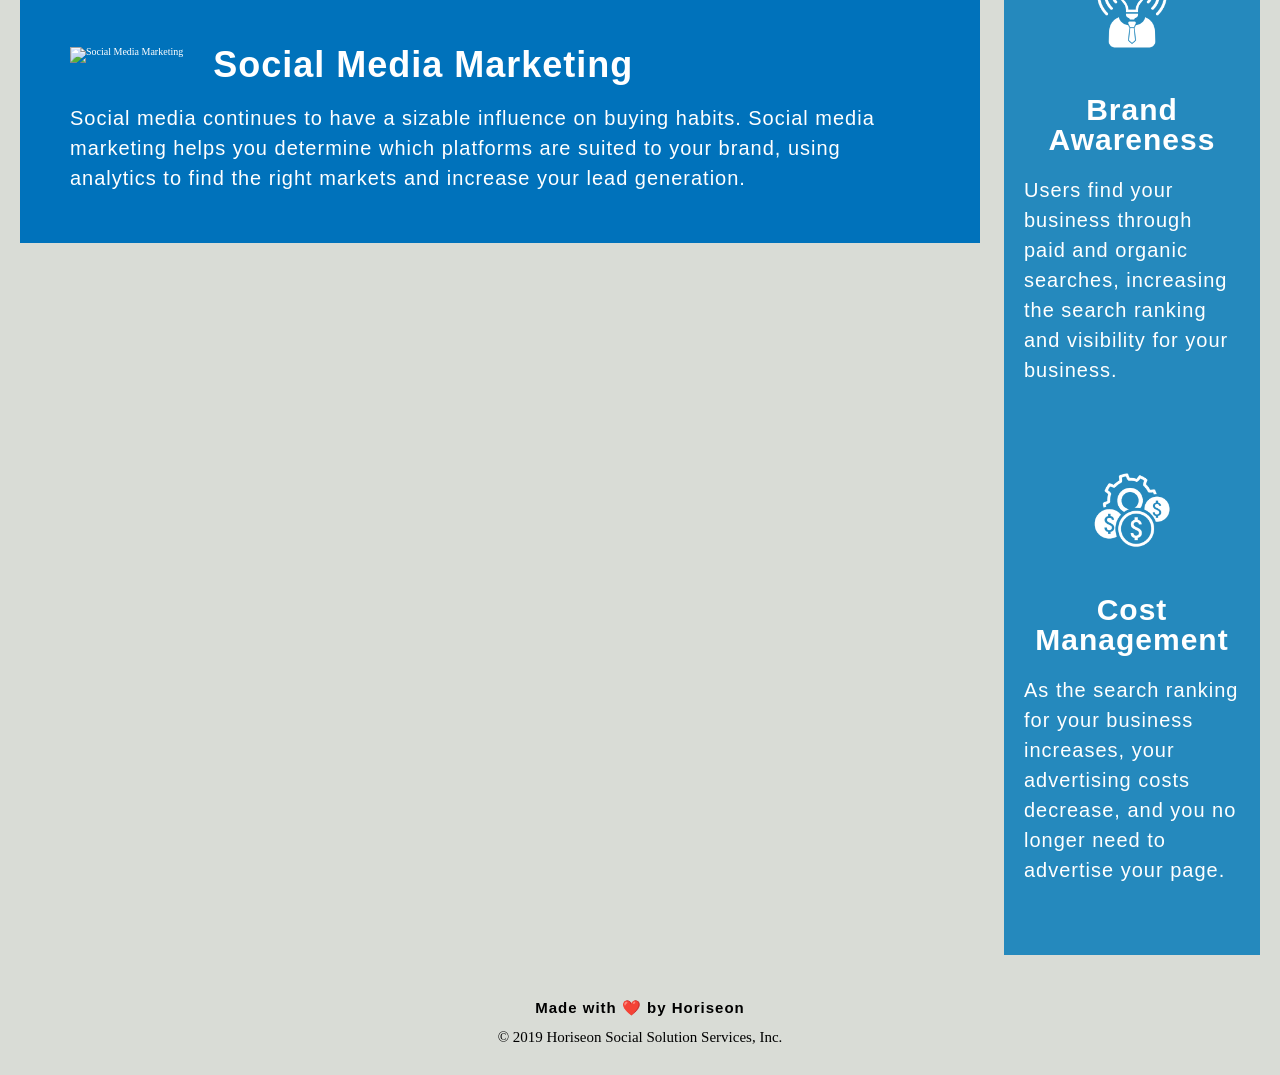
==== commit b2d23b06: "Changed the <main> to another location" ====
--- a/index.html
+++ b/index.html
@@ -14,23 +14,21 @@
       <h1>Hori<span class="seo">seo</span>n</h1>
       <!-- Navigation Bar -->
       <nav>
-         <ul>
-            <li><a href="#search-engine-optimization">Search Engine Optimization</a></li>
-            <li><a href="#online-reputation-management">Online Reputation Management</a></li>
-            <li><a href="#social-media-marketing">Social Media Marketing</a></li>
-         </ul>
+         <a href="#search-engine-optimization">Search Engine Optimization</a>
+         <a href="#online-reputation-management">Online Reputation Management</a>
+         <a href="#social-media-marketing">Social Media Marketing</a>
       </nav>
    </header>
-
+      
    <!-- Main picture -->
-   <main>
+   <section id="main-picture">
       <figure>
          <img src="" title="coworkers in a meeting">
       </figure>
-   </main>
-
+   </section>
+      
    <!-- Articles connected to nav link -->
-   <article>
+   <main>
       <div id="search-engine-optimization" class="content-box">
          <figure>
             <img src="./assets/images/search-engine-optimization.jpg" class="float-left" alt="Search Engine Optimization"/>
@@ -54,10 +52,10 @@
          <h2>Social Media Marketing</h2>
          <p>Social media continues to have a sizable influence on buying habits. Social media marketing helps you determine which platforms are suited to your brand, using analytics to find the right markets and increase your lead generation.</p>
       </div>
-   </article>
+   </main>
 
    <!-- Benefits Container -->
-   <section class="benefits">
+   <section id="benefits">
       <div class="benefit-box">
          <figure>
             <img src="./assets/images/lead-generation.png" alt="Lead Generation" />
@@ -90,4 +88,4 @@
    </footer>
 </body>
 
-</html>
+</html>
--- a/assets/css/style.css
+++ b/assets/css/style.css
@@ -55,29 +55,22 @@
 }
 
 header nav {
-    padding-top: 1.5rem;
-    margin-right: 2rem;
+    padding-top: 1rem;
+    padding-bottom: 1rem;
+    margin-right: 1rem;
     float: right;
     font-size: 2rem;
 }
 
-header ul {
-    list-style-type: none;
-}
-
-header li {
-    display: inline-block;
-    margin-left: 5rem;
-}
-
 header a {
     line-height: 1;
+    margin-left: 5rem;
 }
 
 
 /* MAIN PICTURE OF THE WEBSITE */
-main {
-    height: 80rem;
+#main-picture img {
+    height: 100vh;
     width: 100%;
     margin-bottom: 2.5rem;
     background-image: url("../images/digital-marketing-meeting.jpg");
@@ -97,7 +90,7 @@
     margin-left: 3rem;
 }
 
-article {
+main {
     width: 75%;
     margin-left: 2rem;
     display: inline-block;
@@ -123,7 +116,7 @@
 
 
 /* BENEFITS */
-.benefits {
+#benefits {
     margin-right: 2rem;
     padding: 2rem;
     clear: both;
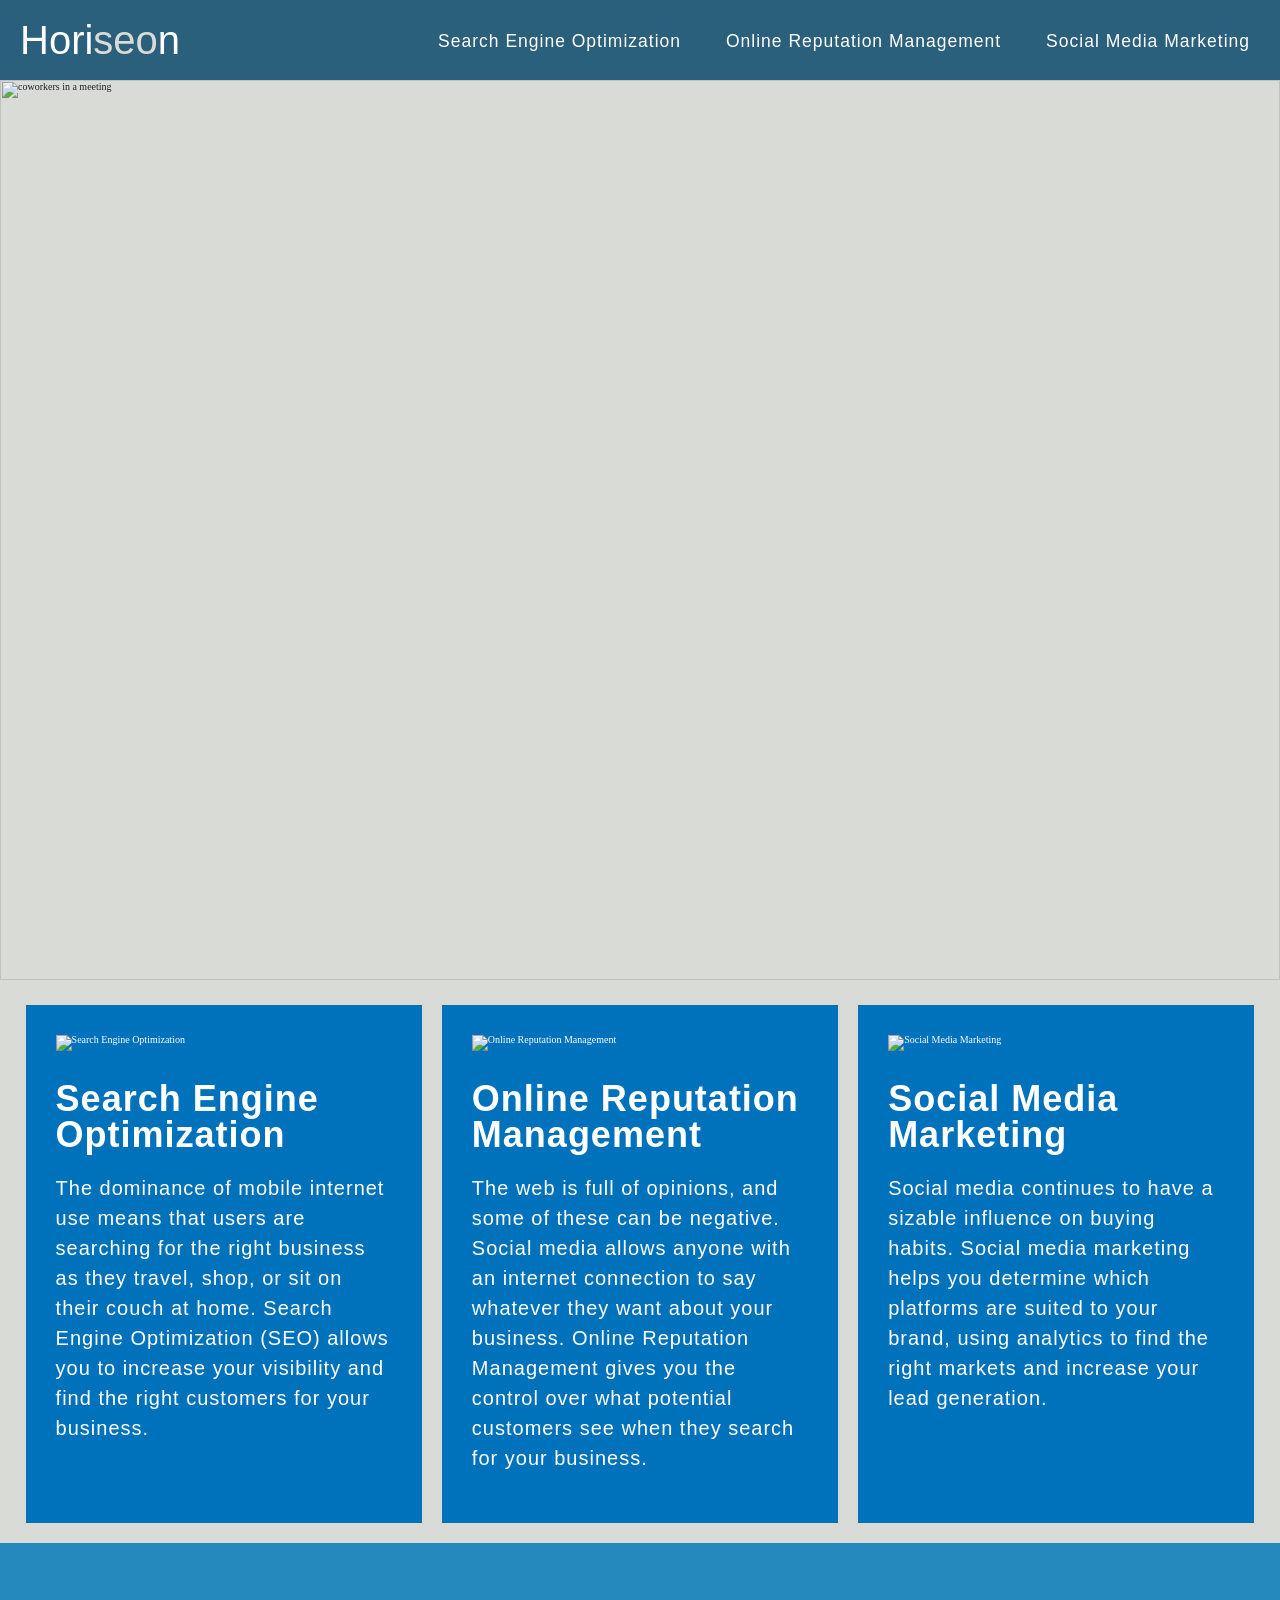
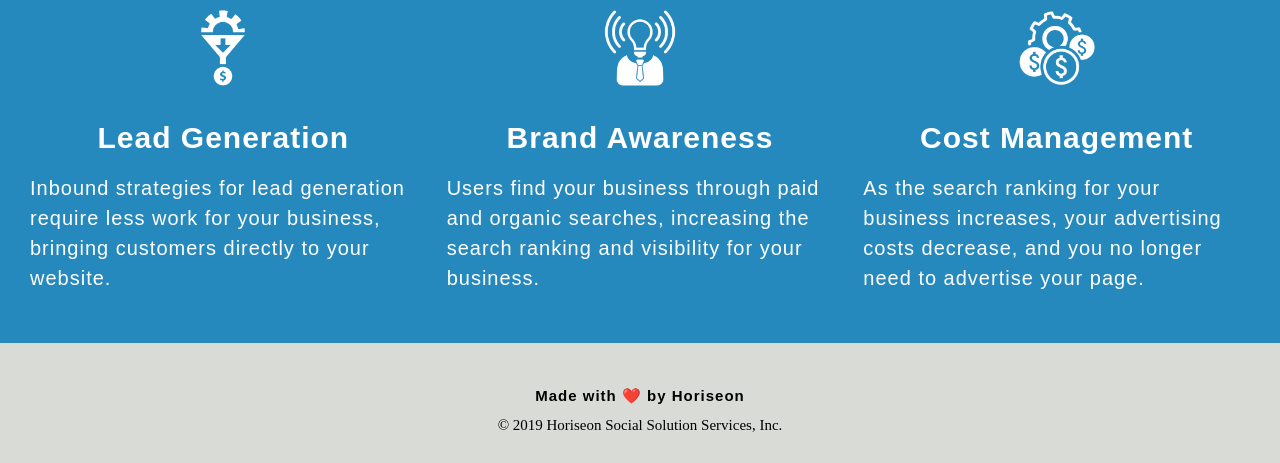
==== commit 5ad25c80: "Done with responsive page" ====
--- a/index.html
+++ b/index.html
@@ -27,7 +27,7 @@
       </figure>
    </section>
       
-   <!-- Articles connected to nav link -->
+   <!-- Main information connected to nav link -->
    <main>
       <div id="search-engine-optimization" class="content-box">
          <figure>
--- a/assets/css/style.css
+++ b/assets/css/style.css
@@ -14,14 +14,7 @@
     font-size: 4rem;
 }
 
-h2 {
-    font-family: 'Trebuchet MS', 'Lucida Sans Unicode', 'Lucida Grande', 'Lucida Sans', Arial, sans-serif;
-    font-size: 3rem;
-    letter-spacing: 0.1rem;
-    font-weight: 700;
-}
-
-h3 {
+h2, h3 {
     font-family: 'Trebuchet MS', 'Lucida Sans Unicode', 'Lucida Grande', 'Lucida Sans', Arial, sans-serif;
     font-size: 3rem;
     letter-spacing: 0.1rem;
@@ -64,7 +57,8 @@
 
 header a {
     line-height: 1;
-    margin-left: 5rem;
+    margin-left: 4rem;
+    font-size: 1.75rem;
 }
 
 
@@ -79,7 +73,7 @@
 }
 
 
-/* ARTICLES CONNECTED TO NAV LINK */
+/* MAIN INFORMATION CONNECTED TO NAV LINK */
 .float-left {
     float: left;
     margin-right: 3rem;
@@ -91,22 +85,27 @@
 }
 
 main {
-    width: 75%;
+    width: 96%;
     margin-left: 2rem;
-    display: inline-block;
+    display: grid;
+    grid-template-columns: 1fr 1fr 1fr;
+    grid-gap: 2rem;
+    margin: 0 auto;
 }
 
 .content-box {
-    margin-bottom: 2rem;
-    padding: 5rem;
+    box-sizing: border-box;
+    margin-bottom: 2rem;
+    padding: 3rem 3rem 5rem 3rem;
     height: auto;
     background-color: #0072bb;
     color: #ffffff;
-    overflow: auto;
 }
 
 .content-box img {
+    width: 100%;
     max-height: 20rem;
+    margin-bottom: 3rem;
 }
 
 .content-box h2 {
@@ -117,18 +116,19 @@
 
 /* BENEFITS */
 #benefits {
-    margin-right: 2rem;
-    padding: 2rem;
-    clear: both;
-    float: right;
-    width: 20%;
+    width: 100%;
     height: 100%;
     background-color: #2589bd;
+    padding: 3rem;
+    display: grid;
+    grid-template-columns: 1fr 1fr 1fr;
+    grid-gap: 3rem;
 }
 
 .benefit-box {
-    margin-bottom: 5rem;
+    margin-bottom: 2rem;
     color: #ffffff;
+
 }
 
 .benefit-box h3 {
@@ -138,7 +138,7 @@
 
 .benefit-box img {
     display: block;
-    margin: 1rem auto;
+    margin: 0 auto;
     max-width: 15rem;
     filter: invert(1);
 }
@@ -155,4 +155,124 @@
     font-size: 1.5rem;
     color: black;
     padding: 1.5rem;
-}+}
+
+
+/* MEDIA QUERIES */
+@media (min-width: 1200px) {}
+
+@media (max-width: 992px) {
+    header {
+        display: grid;
+        grid-template-rows: 5.5rem 2rem;
+    }
+    
+    header h1 {
+        text-align: center;
+        grid-area: 1 / 1 / 2 / 4;
+    }
+
+    header nav {
+        width: 100%;
+        grid-area: 2 / 1 / 3 / 4;
+        display: grid;
+        grid-template-columns: repeat(auto-fit, minmax(10rem, 1fr));
+        align-items: center;
+        margin: 0;
+        padding: 0;
+    }
+
+    header nav a {
+        margin: 0;
+        text-align: center;
+    }
+}
+
+@media (max-width: 768px) {
+    a, p {
+        font-size: 1.5rem;
+    }
+
+    h2, h3 {
+        font-size: 2rem;
+    }
+    
+    header a {
+        font-size: 1.5rem;
+    }
+
+    main {
+        width: 94%;
+        grid-template-columns: none;
+        grid-template-rows: repeat(3, auto);
+    }
+
+    .content-box {
+        padding: 3rem;
+    }
+
+    .content-box h2 {
+        font-size: 2.5rem;
+    }
+
+    .content-box img {
+        width: auto;
+        margin-bottom: 0;
+    }
+}
+
+@media (max-width: 576px) {
+    header {
+        grid-template-rows: 6rem 1fr;
+    }
+
+    header nav {
+        grid-template-columns: none;
+        grid-template-rows: repeat(3, 1fr);
+        grid-gap: 0.5rem;
+    }
+
+    header a {
+        background-color: #d9dcd6;
+        padding: 1rem;
+        color: #2a607c;
+        font-weight: 600;
+        border-radius: 1rem;
+    }
+
+    .content-box {
+        display: flexbox;
+        flex-wrap: nowrap;
+    }
+
+    .content-box img {
+        width: 100%;
+        height: auto;
+        max-height: 40rem;
+        margin-bottom: 3rem;
+    }
+
+    .content-box h2, .content-box p {
+        text-align: center;
+    }
+
+    .float-left, .float-right {
+        float: none;
+        margin: 0;
+    }
+
+    #benefits {
+        grid-template-columns: none;
+    }
+
+    .benefit-box h3 {
+        font-size: 2.5rem;
+    }
+
+    .benefit-box p {
+        font-size: 2rem;
+        text-align: center;
+        padding-left: 5rem;
+        padding-right: 5rem;
+    }
+}
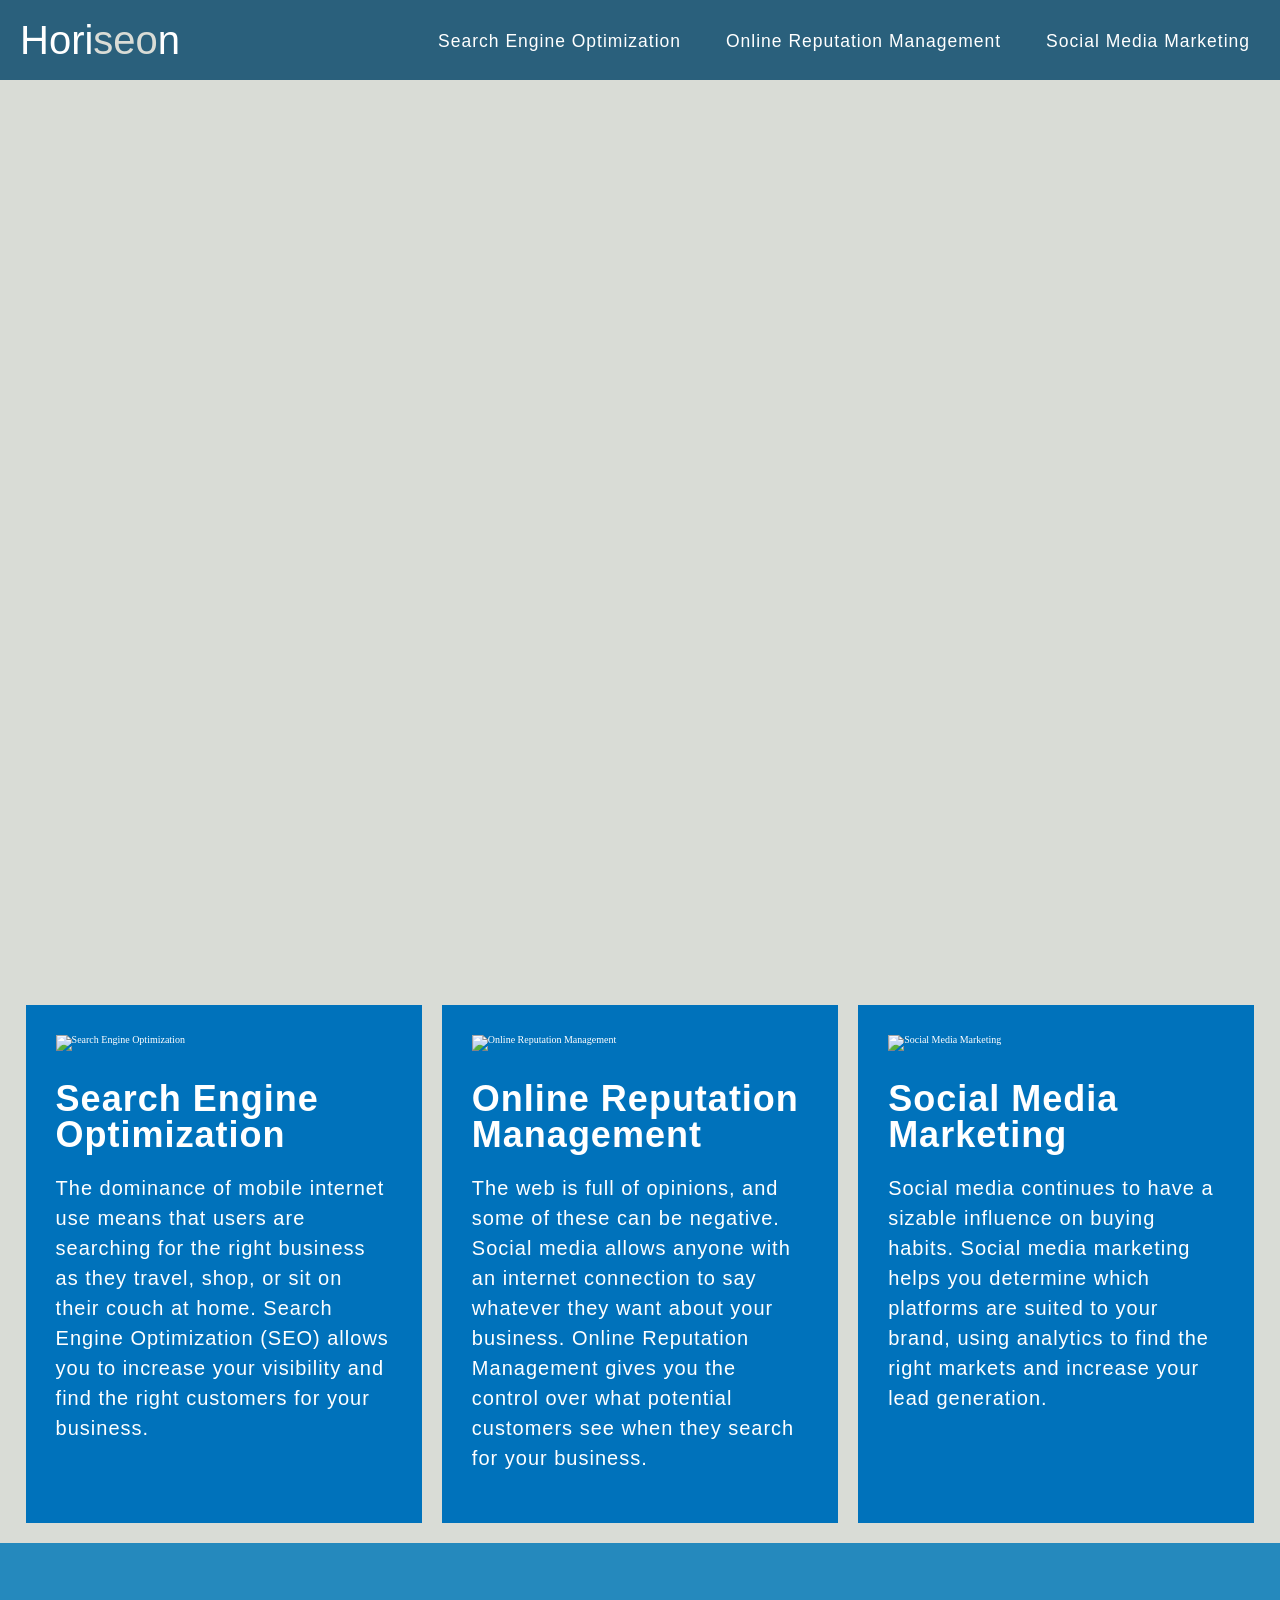
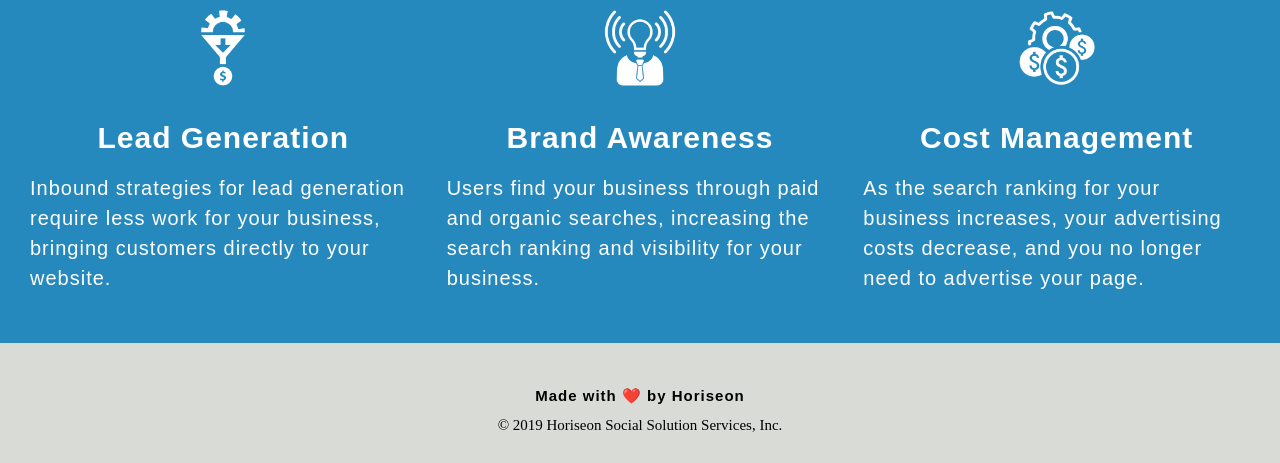
==== commit 925eaac8: "Deleted <img> from HTML and just ketp <figure>" ====
--- a/index.html
+++ b/index.html
@@ -22,9 +22,7 @@
       
    <!-- Main picture -->
    <section id="main-picture">
-      <figure>
-         <img src="" title="coworkers in a meeting">
-      </figure>
+      <figure></figure>
    </section>
       
    <!-- Main information connected to nav link -->
--- a/assets/css/style.css
+++ b/assets/css/style.css
@@ -63,13 +63,14 @@
 
 
 /* MAIN PICTURE OF THE WEBSITE */
-#main-picture img {
+#main-picture figure {
     height: 100vh;
     width: 100%;
     margin-bottom: 2.5rem;
-    background-image: url("../images/digital-marketing-meeting.jpg");
+    background-image: url("/assets/images/digital-marketing-meeting.jpg");
     background-size: cover;
     background-position: center;
+    background-repeat: no-repeat;
 }
 
 
@@ -104,7 +105,7 @@
 
 .content-box img {
     width: 100%;
-    max-height: 20rem;
+    max-height: auto;
     margin-bottom: 3rem;
 }
 
@@ -186,6 +187,14 @@
         margin: 0;
         text-align: center;
     }
+
+    main {
+        grid-template-columns: none;
+    }
+
+    .content-box img {
+        width: 40%;
+    }
 }
 
 @media (max-width: 768px) {
@@ -216,7 +225,6 @@
     }
 
     .content-box img {
-        width: auto;
         margin-bottom: 0;
     }
 }
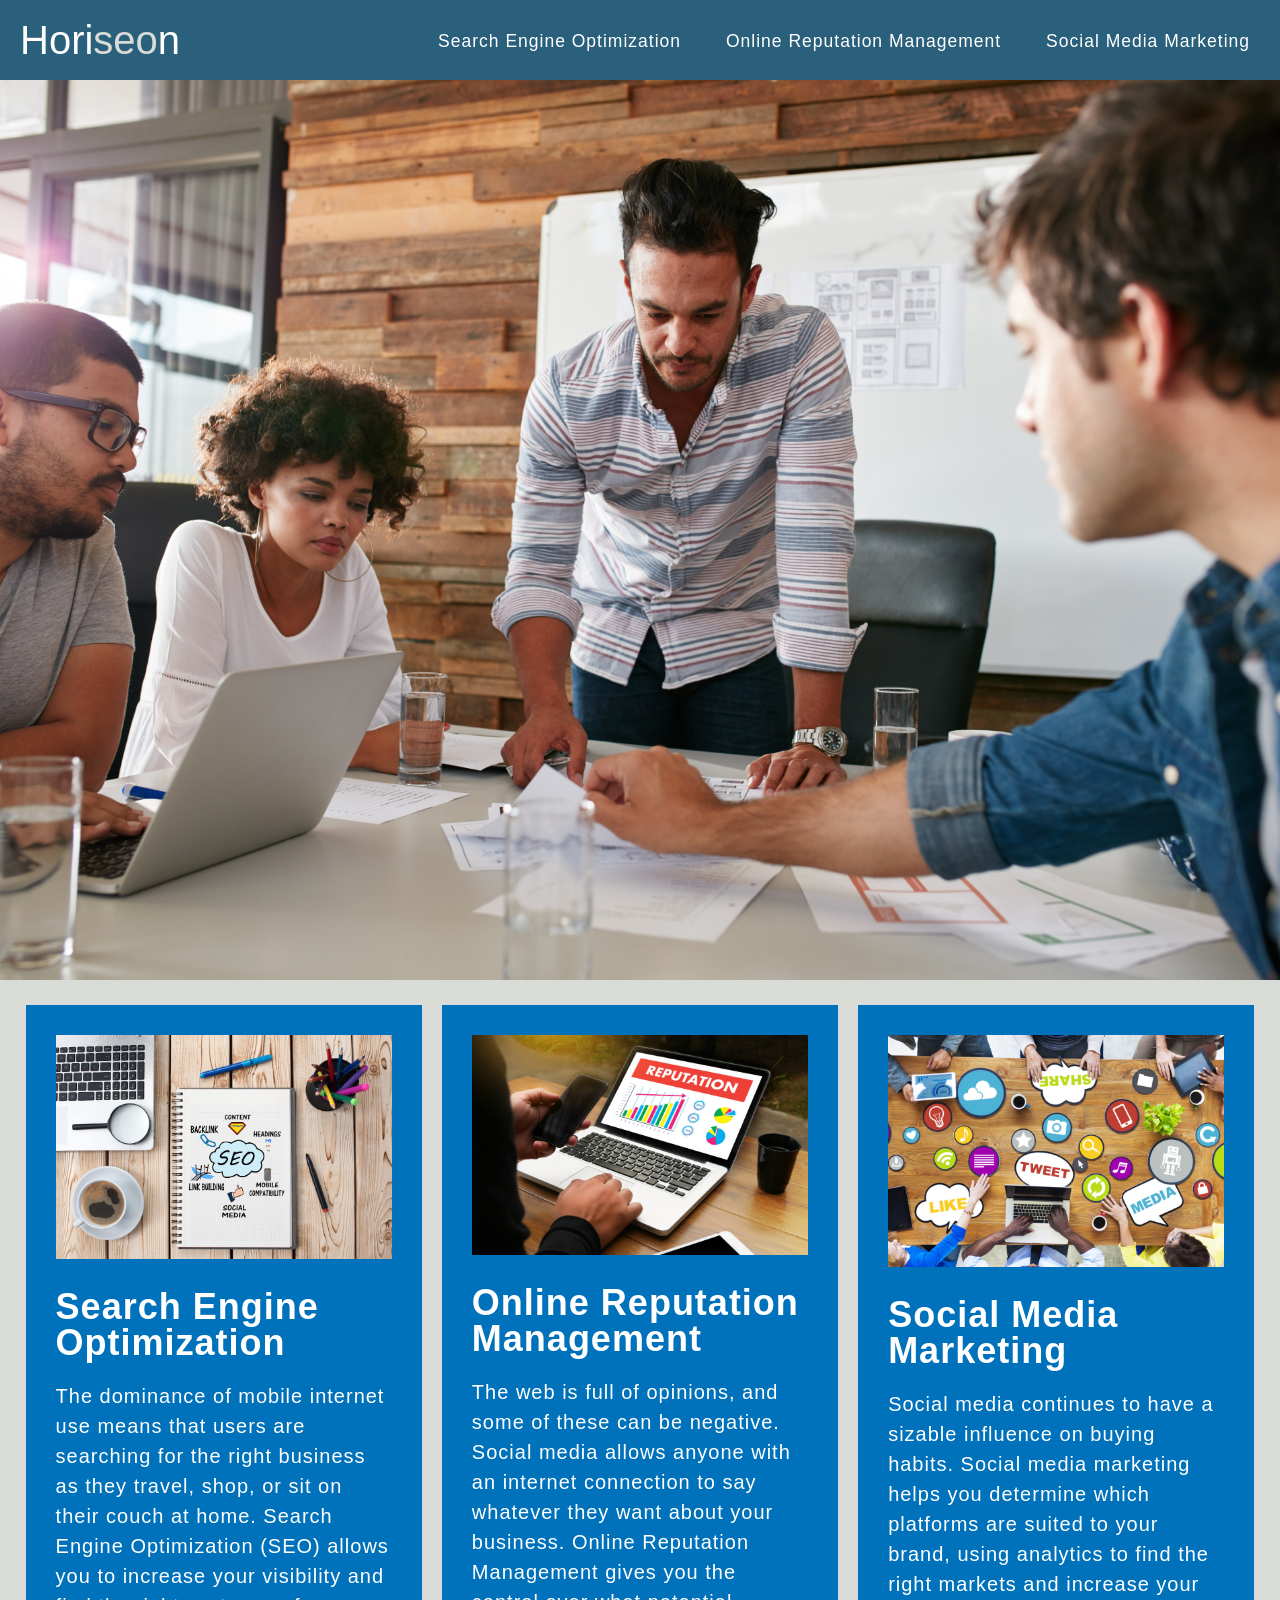
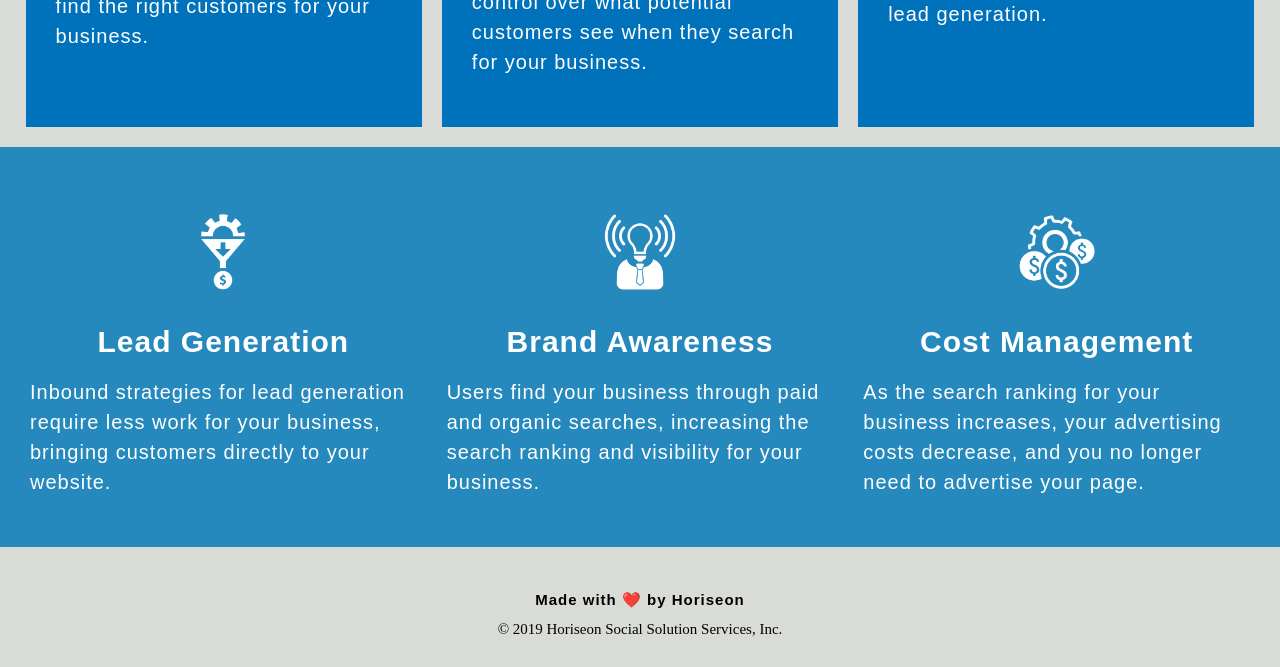
==== commit f52a5551: "Reduced size of the pictures" ====
--- a/index.html
+++ b/index.html
@@ -29,7 +29,7 @@
    <main>
       <div id="search-engine-optimization" class="content-box">
          <figure>
-            <img src="./assets/images/search-engine-optimization.jpg" class="float-left" alt="Search Engine Optimization"/>
+            <img src="./assets/images/search-engine-optimization-small.jpg" class="float-left" alt="Search Engine Optimization"/>
          </figure>
          <h2>Search Engine Optimization</h2>
          <p>The dominance of mobile internet use means that users are searching for the right business as they travel, shop, or sit on their couch at home. Search Engine Optimization (SEO) allows you to increase your visibility and find the right customers for your business.</p>
@@ -37,7 +37,7 @@
       
       <div id="online-reputation-management" class="content-box">
          <figure>
-            <img src="./assets/images/online-reputation-management.jpg" class="float-right" alt="Online Reputation Management" />
+            <img src="./assets/images/online-reputation-management-small.jpg" class="float-right" alt="Online Reputation Management" />
          </figure>
          <h2>Online Reputation Management</h2>
          <p>The web is full of opinions, and some of these can be negative. Social media allows anyone with an internet connection to say whatever they want about your business. Online Reputation Management gives you the control over what potential customers see when they search for your business.</p>
@@ -45,7 +45,7 @@
 
       <div id="social-media-marketing" class="content-box">
          <figure>
-            <img src="./assets/images/social-media-marketing.jpg" class="float-left" alt="Social Media Marketing"/>
+            <img src="./assets/images/social-media-marketing-small.jpg" class="float-left" alt="Social Media Marketing"/>
          </figure>
          <h2>Social Media Marketing</h2>
          <p>Social media continues to have a sizable influence on buying habits. Social media marketing helps you determine which platforms are suited to your brand, using analytics to find the right markets and increase your lead generation.</p>
--- a/assets/css/style.css
+++ b/assets/css/style.css
@@ -67,7 +67,7 @@
     height: 100vh;
     width: 100%;
     margin-bottom: 2.5rem;
-    background-image: url("/assets/images/digital-marketing-meeting.jpg");
+    background-image: url("../images/digital-marketing-meeting-small.jpg");
     background-size: cover;
     background-position: center;
     background-repeat: no-repeat;
